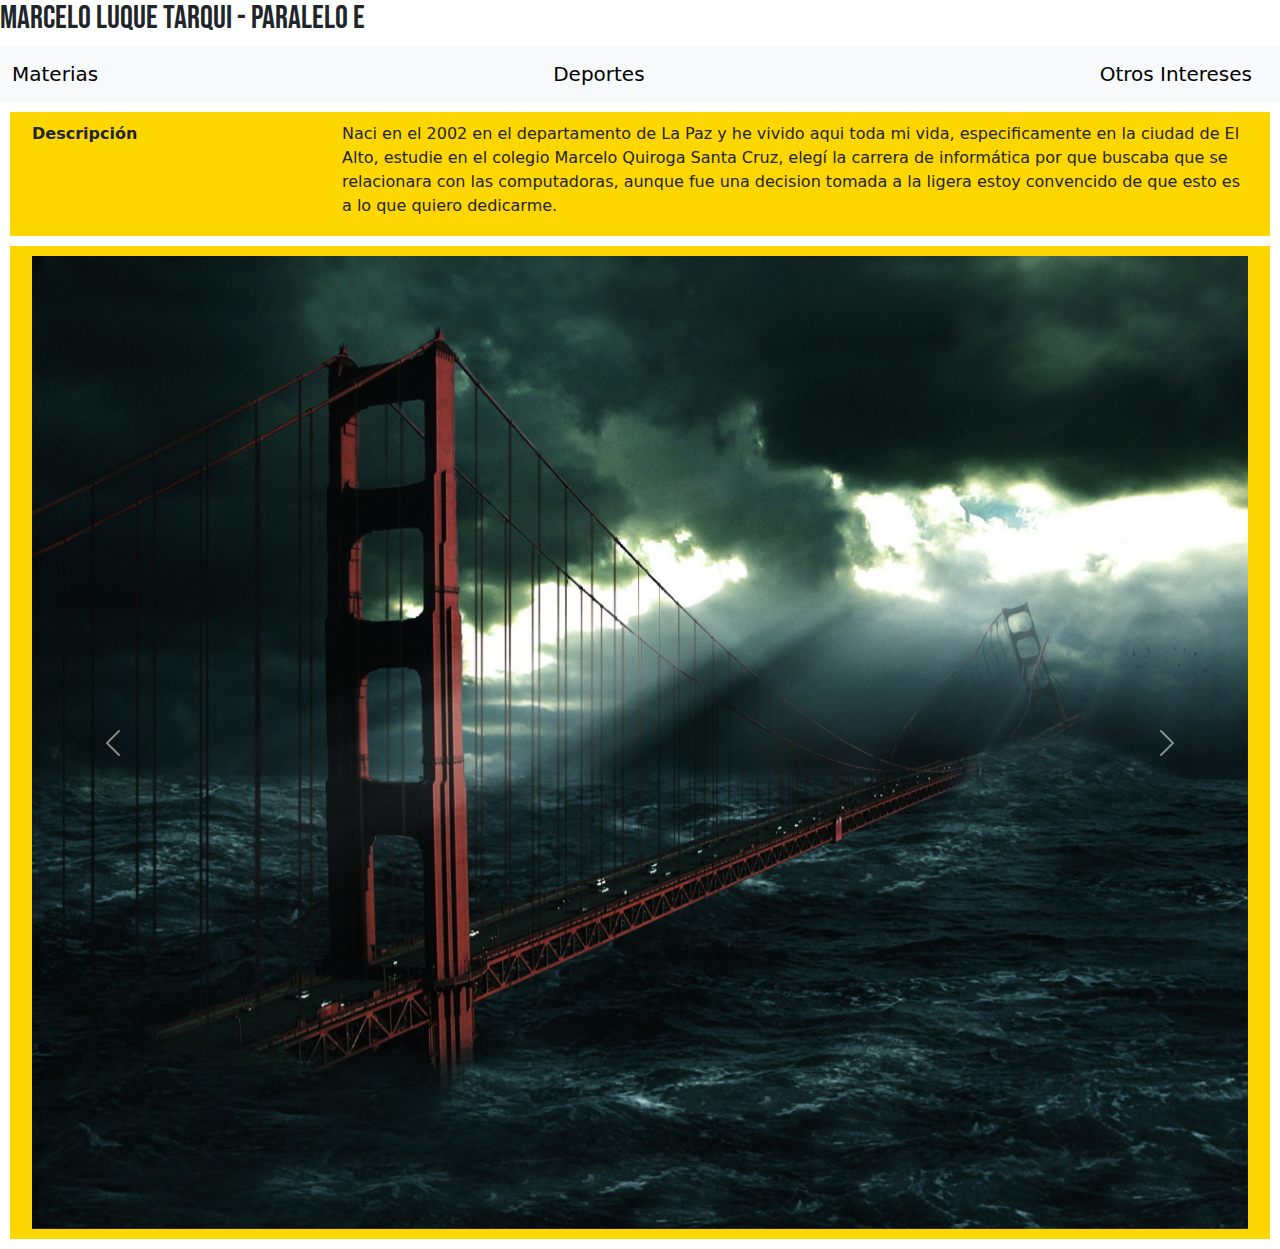
==== index.html @ 83db2376 "Add files via upload" ====
<!DOCTYPE html>
<html lang="en">
<head>
    <meta charset="UTF-8">
    <meta name="viewport" content="width=device-width, initial-scale=1.0">


    <link rel="stylesheet" href="https://cdn.jsdelivr.net/npm/bootstrap@5.2.3/dist/css/bootstrap.min.css">
    <link rel="stylesheet" href="css/estilos.css">

    <link rel="preconnect" href="https://fonts.googleapis.com">
    <link rel="preconnect" href="https://fonts.gstatic.com" crossorigin>
    <link href="https://fonts.googleapis.com/css2?family=Bebas+Neue&family=Dosis:wght@200..800&family=Montserrat:ital,wght@0,100..900;1,100..900&display=swap" rel="stylesheet">
    
    <title>Document</title>
</head>
<body>
    <h2 class="bebas-neue-regular">Marcelo Luque Tarqui - Paralelo E</h2>
    <nav class="navbar navbar-expand-lg bg-light">
        <div class="container-fluid">
            <a class="navbar-brand" href="pags/pag1.html">Materias</a>
            <a class="navbar-brand" href="pags/pag2.html">Deportes</a>
            <a class="navbar-brand" href="pags/pag3.html">Otros Intereses</a>
          
        </div>
    </nav>
    <dl class="row">
        <dt class="col-sm-3">Descripción</dt>
        <dd class="col-sm-9">
            Naci en el 2002 en el departamento de La Paz y he vivido 
            aqui toda mi vida, especificamente
             en la ciudad de El Alto, estudie en el colegio 
             Marcelo Quiroga Santa Cruz, elegí la carrera de informática por 
             que buscaba que se relacionara con las computadoras, 
             aunque fue una decision tomada a la 
             ligera estoy convencido de que esto es a lo que quiero 
             dedicarme.</dd>
      </dl>
      <div class="row">
        <div id="carouselExampleControls" class="carousel slide" data-bs-ride="carousel">
            <div class="carousel-inner">
              <div class="carousel-item active">
                <img src="img/img1.jpg" class="d-block w-100" alt="paisaje">
              </div>
              <div class="carousel-item">
                <img src="img/img2.png" class="d-block w-100" alt="...">
              </div>
              <div class="carousel-item">
                <img src="img/img3.png" class="d-block w-100" alt="...">
              </div>
            </div>
            <button class="carousel-control-prev" type="button" data-bs-target="#carouselExampleControls" data-bs-slide="prev">
              <span class="carousel-control-prev-icon" aria-hidden="true"></span>
              <span class="visually-hidden">Previous</span>
            </button>
            <button class="carousel-control-next" type="button" data-bs-target="#carouselExampleControls" data-bs-slide="next">
              <span class="carousel-control-next-icon" aria-hidden="true"></span>
              <span class="visually-hidden">Next</span>
            </button>
          </div>
    </div>

    <script src="	https://cdn.jsdelivr.net/npm/bootstrap@5.2.3/dist/js/bootstrap.bundle.min.js"></script>
</body>
</html>
---- css/estilos.css ----
.row
{
    background-color: gold;
    margin: 10px;
    justify-content: center;
    padding: 10px;
}
.card
{
    margin: 10px;;
}
.bebas-neue-regular {
    font-family: "Bebas Neue", sans-serif;
    font-weight: 400;
    font-style: normal;
  }
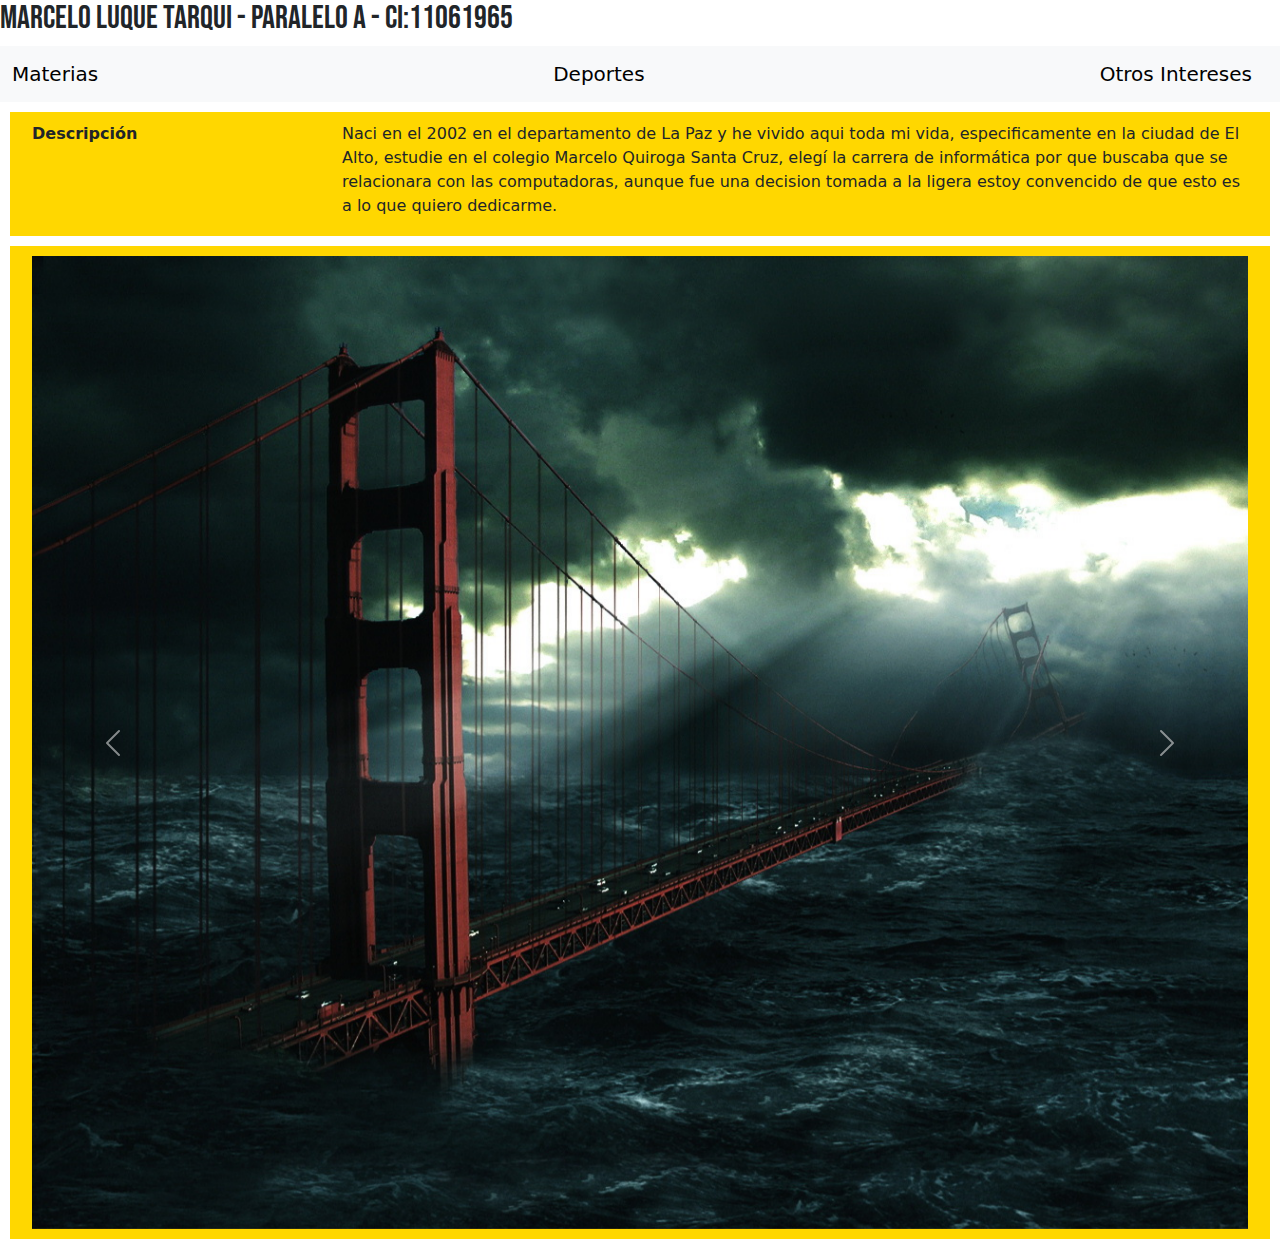
==== commit 4d5790c6: "Update index.html" ====
--- a/index.html
+++ b/index.html
@@ -15,7 +15,7 @@
     <title>Document</title>
 </head>
 <body>
-    <h2 class="bebas-neue-regular">Marcelo Luque Tarqui - Paralelo E</h2>
+    <h2 class="bebas-neue-regular">Marcelo Luque Tarqui - Paralelo A - Ci:11061965</h2>
     <nav class="navbar navbar-expand-lg bg-light">
         <div class="container-fluid">
             <a class="navbar-brand" href="pags/pag1.html">Materias</a>
@@ -62,4 +62,4 @@
 
     <script src="	https://cdn.jsdelivr.net/npm/bootstrap@5.2.3/dist/js/bootstrap.bundle.min.js"></script>
 </body>
-</html>+</html>
